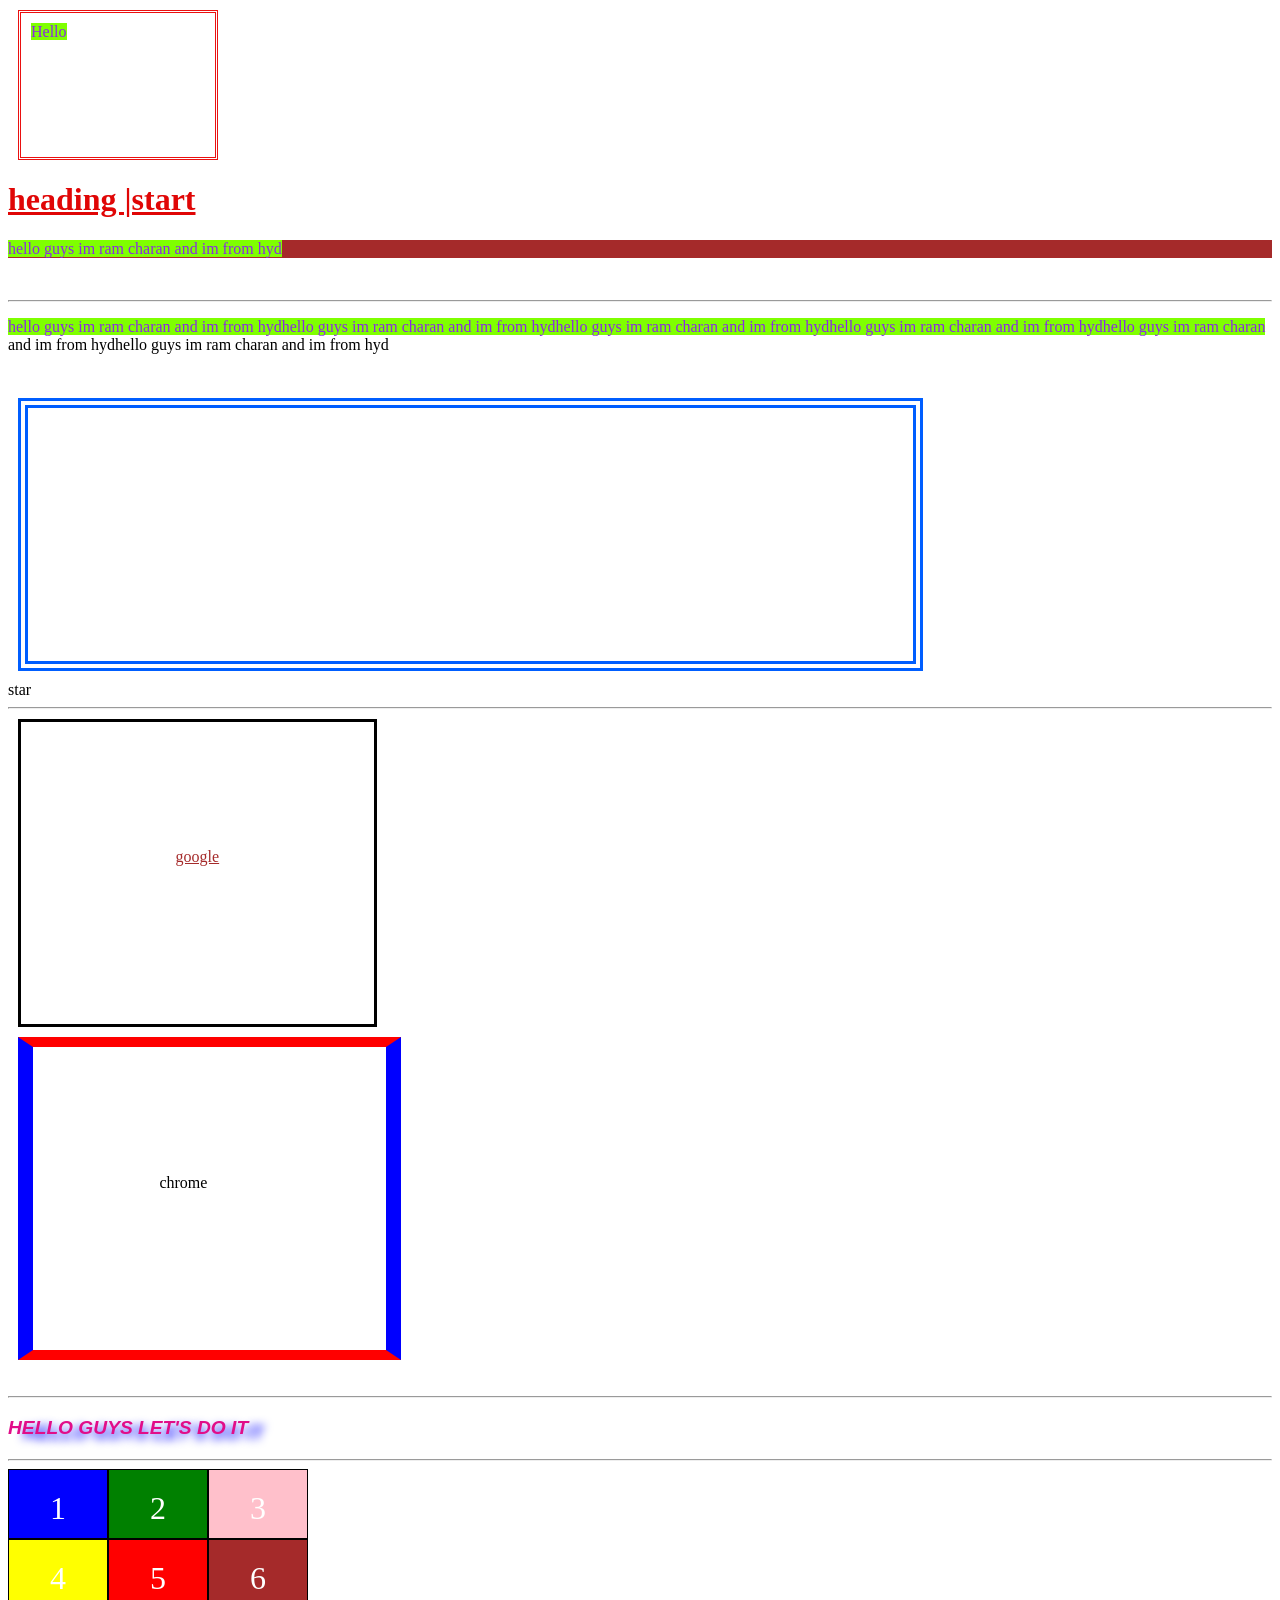
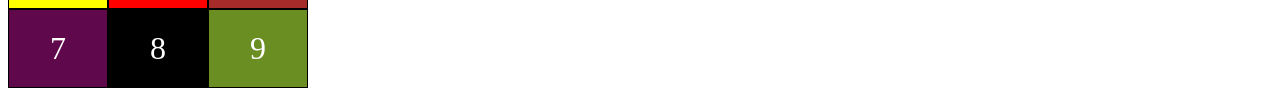
==== index.html @ 11896c87 "Add initial portfolio files including HTML, CSS, JS, and media assets" ====
<!DOCTYPE html>
<html lang="en">
<head>
    <meta charset="UTF-8">
    <meta name="viewport" content="width=device-width, initial-scale=1.0">
    <title>Document</title>
    <script src="script1.js"></script>
    
</head>
<link rel="stylesheet" href="page1.css">
<body>
    
    <p class="box">Hello</p>

<h1>heading |start</h1>
<div>
<p>hello guys im ram charan and im from hyd</p>
</div>
<br><hr>

<p>hello guys im ram charan and im from hydhello guys im ram charan and im from hydhello guys im ram charan and im from hydhello guys im ram charan and im from hydhello guys im ram charan and im from hydhello guys im ram charan and im from hyd

</p>
<br><hr
<div class="box1">star</div>
<br><hr>
<div class="box2"text="google" >google</div>
<div class="box3" text="chrome"
>chrome</div>
<br><hr>
<h3>HELLO GUYS LET'S DO IT</h3>
<hr>

<div class="wrapper">
    <div class="item item1">1</div>
    <div class="item item2">2</div>
    <div class="item item3">3</div>
    <div class="item item4">4</div>
    <div class="item item5">5</div>
    <div class="item item6">6</div>
    <div class="item item7">7</div>
    <div class="item item8">8</div>
    <div class="item item9">9</div>
    

</div>

</body>
</html>
---- page1.css ----
/* .h1{
    color: red;
}

.h1{
    color: green;
}

.p{
    color: yellow;
}

.my_class{
    color:brown;
}

.weapper{
    height: 200px;
    display: flex;
    justify-content: flex-start;
    border: 1px solid red;

} */


.box{
    box-sizing: border-box;
    width: 200px;
    height: 150px;
    border: 3px solid rgb(234, 16, 16);
    border-style: double;
    margin: 10px;
    padding: 10px;

}
.red{
    color: red;
}

h1{
    color: rgb(224, 6, 6);
    text-decoration: underline;
}
div p{
    color:blue;
    background-color: brown;
}

p::first-line{
    color: blueviolet;
    background-color: chartreuse;
}

.box1{
    width: 50%;
    height:50%;
    margin: 10px;
    border: 10px rgb(0, 94, 255) double;
    padding: 10%;
    text-align: justify;
    text-indent: 50%;

}
.box2{
    text-decoration: underline;
    text-overflow:ellipsis;
    color: brown;
    text: indent 20px;
    text-align: center;
}

.box2{
    width: 100px;
    height: 50px;
    margin: 10px;
    border: solid black;
    padding:10%;
}
.box2:hover{
    background-color: aqua;

}
.box3{
    width: 100px;
    height: 50px;
    margin: 10px;
    border: solid black;
    padding:10%;
    border-top: 10px  solid red;
    border-bottom: 10px solid red;
    border-left: 15px solid  blue;
    border-right: 15px solid blue;
}

h3{
    font-family: 'Franklin Gothic Medium', 'Arial Narrow', Arial, sans-serif;
    font-size: larger;
    font-style: italic;
    font-display: block;
    color: rgb(225, 13, 137);
    text-shadow:15px 5px 10px blue;
}
/* .wrapper{
    border: 1px solid black;
    width: 200px;
    height: 300px;
}

.item{
    width: 100px;
    height: 100px;
    padding: 20px;
    border: 10px solid black;
    
}
.item1{
    background-color:  red;
    flex-basis: 200px;
    flex-grow: 1;
    flex-shrink: 1;
}
.item2{
    background-color: blue;
}
.item3{
    background-color: yellow;
} */

.wrapper{
    display:grid;
    grid-template-columns: 100px 100px 100px;
    grid-template-rows: 70px 70px;
    
}
.item{
    border: 1px solid black;
    padding: 20px;
    text-align: center;
    font-size: 32px;
    color: white;
    animation-name:colorchange ;
    animation-duration:10s;
}
.orange:hover{
    transform:scale(1.5)
}
@keyframes colorchange{
    from{
        background-color: blue;
    }
    to{
        background-color: red;
    }
}
.item1{
    background-color: blue;
}
.item2{
    background-color:green;
}
.item3{
    background-color: pink;
}
.item4{
    background-color: yellow;
}
.item5{
    background-color: red;
}
.item6{
    background-color: brown;
}
.item7{
    background-color: rgb(95, 9, 76);
}
.item8{
    background-color: black;
}
.item9{
    background-color: olivedrab;
}
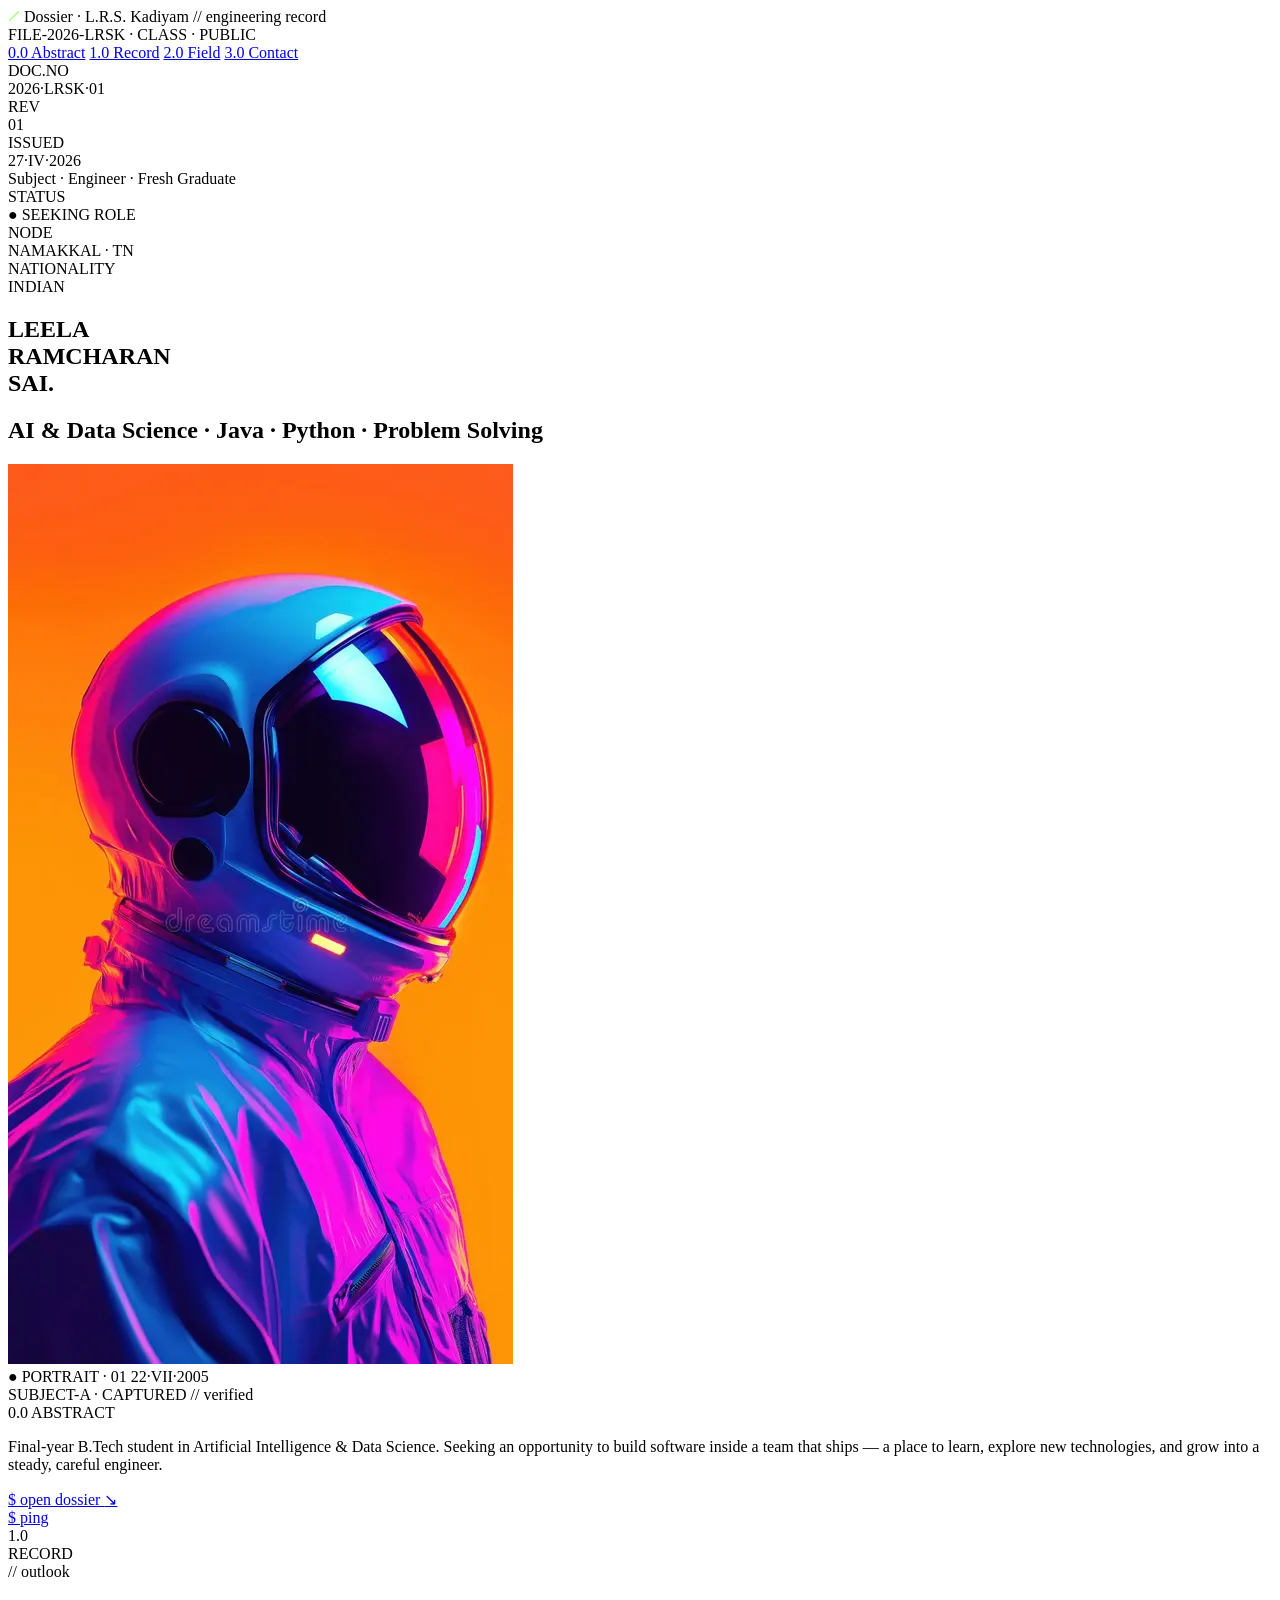
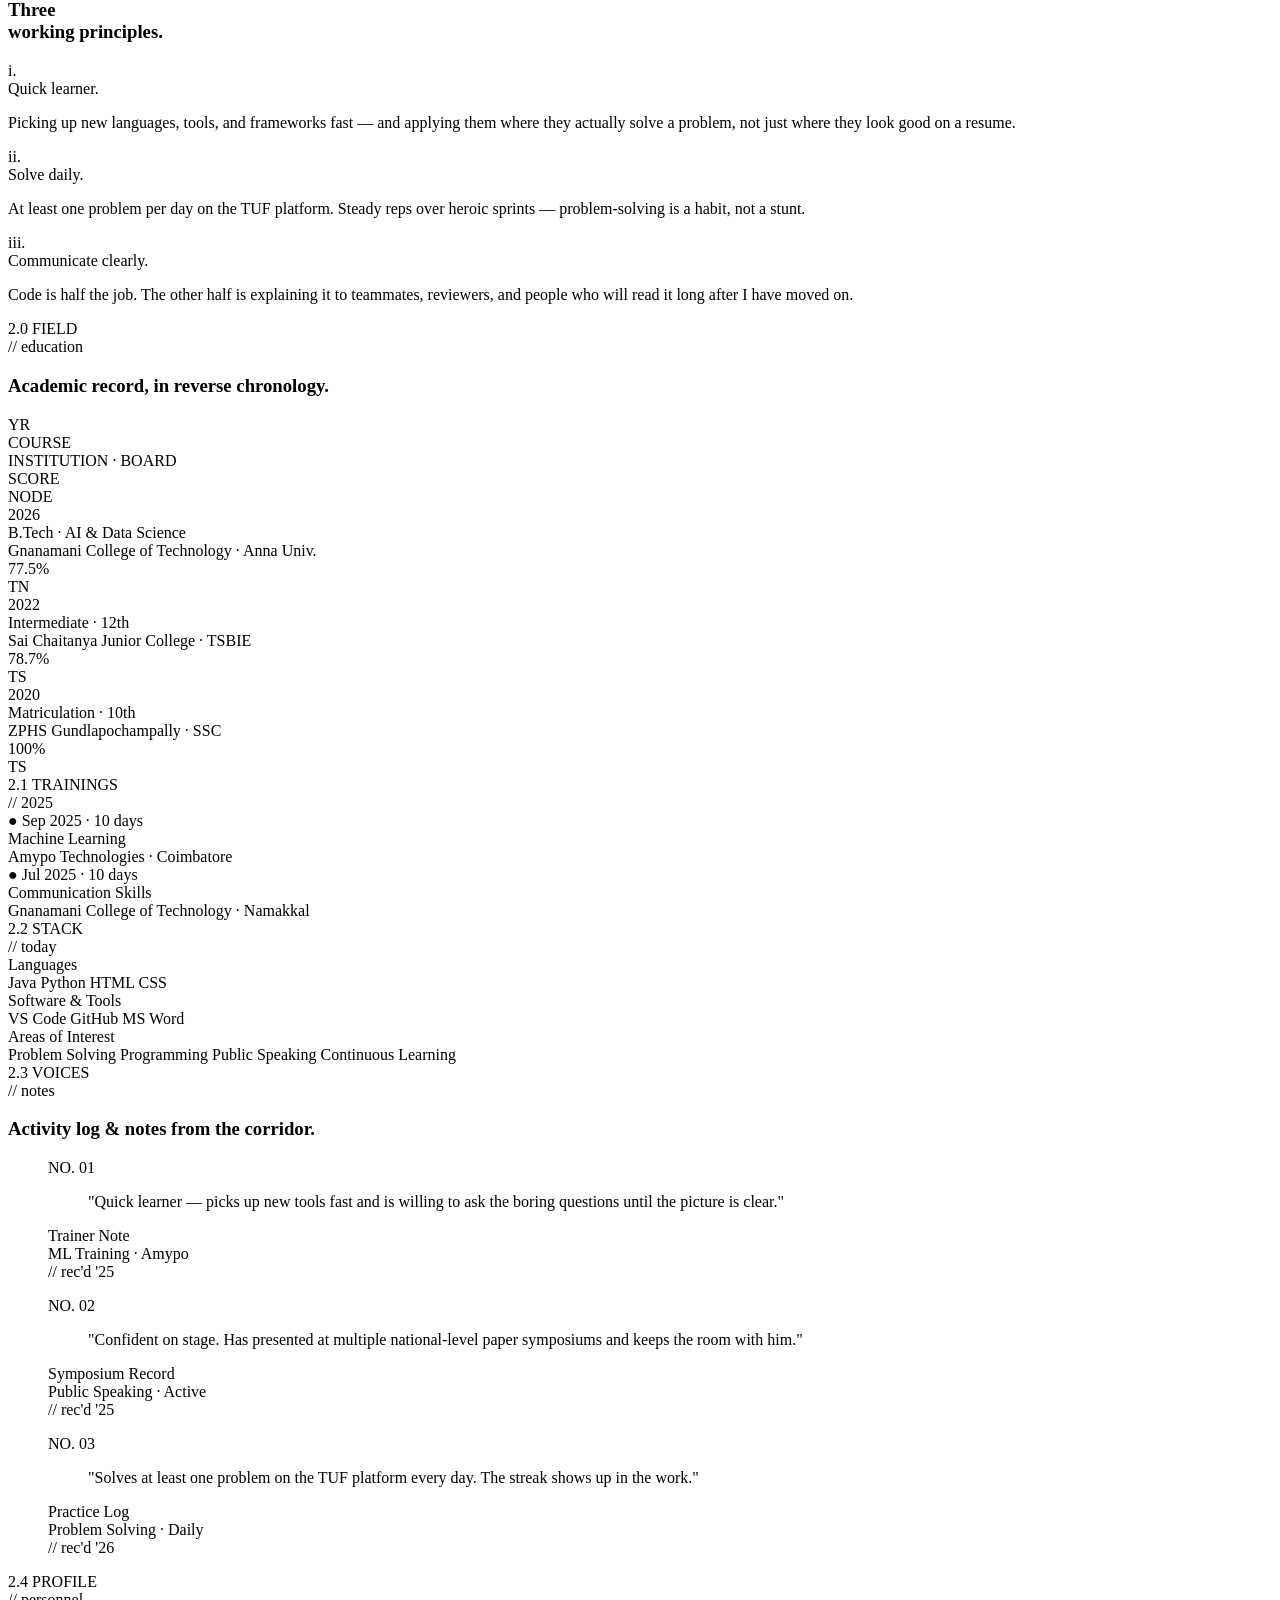
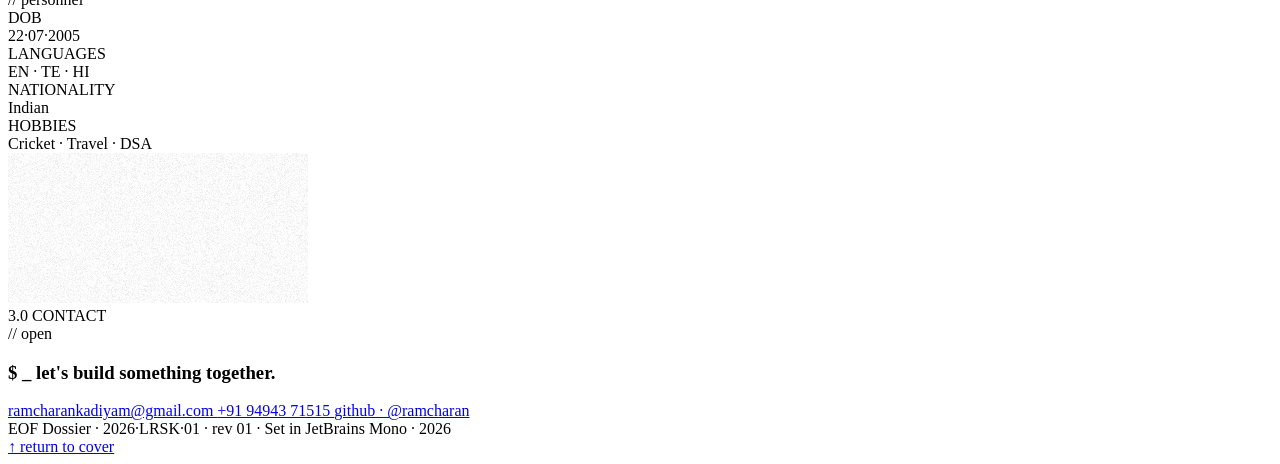
==== commit 0e3493c1: "feat: add main JavaScript functionality for cursor effects, grain field animation, and smooth scroll" ====
--- a/index.html
+++ b/index.html
@@ -1,49 +1,496 @@
-<!DOCTYPE html>
+<!doctype html>
 <html lang="en">
 <head>
-    <meta charset="UTF-8">
-    <meta name="viewport" content="width=device-width, initial-scale=1.0">
-    <title>Document</title>
-    <script src="script1.js"></script>
-    
+  <meta charset="utf-8" />
+  <meta name="viewport" content="width=device-width, initial-scale=1" />
+  <title>Dossier · L.R.S. Kadiyam · AI &amp; Data Science Engineer</title>
+  <meta name="description" content="Portfolio of Leela Ramcharan Sai Kadiyam — Final-year B.Tech student in AI &amp; Data Science. Seeking a role to build software inside a team that ships." />
+  <meta name="author" content="Leela Ramcharan Sai Kadiyam" />
+
+  <!-- Open Graph -->
+  <meta property="og:title" content="Dossier · L.R.S. Kadiyam" />
+  <meta property="og:description" content="AI &amp; Data Science · Java · Python · Problem Solving" />
+  <meta property="og:type" content="website" />
+
+  <!-- Fonts -->
+  <link rel="preconnect" href="https://fonts.googleapis.com" />
+  <link rel="preconnect" href="https://fonts.gstatic.com" crossorigin />
+  <link href="https://fonts.googleapis.com/css2?family=JetBrains+Mono:wght@300;400;500;600&family=Inter:wght@300;400;500;600&display=swap" rel="stylesheet" />
+
+  <!-- Styles -->
+  <link rel="stylesheet" href="css/style.css" />
 </head>
-<link rel="stylesheet" href="page1.css">
 <body>
-    
-    <p class="box">Hello</p>
-
-<h1>heading |start</h1>
-<div>
-<p>hello guys im ram charan and im from hyd</p>
-</div>
-<br><hr>
-
-<p>hello guys im ram charan and im from hydhello guys im ram charan and im from hydhello guys im ram charan and im from hydhello guys im ram charan and im from hydhello guys im ram charan and im from hydhello guys im ram charan and im from hyd
-
-</p>
-<br><hr
-<div class="box1">star</div>
-<br><hr>
-<div class="box2"text="google" >google</div>
-<div class="box3" text="chrome"
->chrome</div>
-<br><hr>
-<h3>HELLO GUYS LET'S DO IT</h3>
-<hr>
-
-<div class="wrapper">
-    <div class="item item1">1</div>
-    <div class="item item2">2</div>
-    <div class="item item3">3</div>
-    <div class="item item4">4</div>
-    <div class="item item5">5</div>
-    <div class="item item6">6</div>
-    <div class="item item7">7</div>
-    <div class="item item8">8</div>
-    <div class="item item9">9</div>
-    
-
-</div>
+
+  <!-- ── Cursor Halo ─────────────────────────────────────────── -->
+  <div id="cursor-halo" aria-hidden="true"></div>
+
+  <!-- ── Persistent Frame Overlay ────────────────────────────── -->
+  <div id="frame-overlay" aria-hidden="true">
+    <div class="frame-tick frame-tick--tl"></div>
+    <div class="frame-tick frame-tick--tr"></div>
+    <div class="frame-tick frame-tick--bl"></div>
+    <div class="frame-tick frame-tick--br"></div>
+  </div>
+
+  <!-- ── TOP STRIP (Sticky Nav) ──────────────────────────────── -->
+  <header id="top-strip">
+    <div class="strip-left">
+      <!-- MarkSlash SVG -->
+      <svg width="12" height="12" viewBox="0 0 14 14" fill="none" aria-hidden="true">
+        <line x1="2" y1="12" x2="12" y2="2" stroke="#9EFF6E" stroke-width="1.4" stroke-linecap="round"/>
+      </svg>
+      <span>Dossier · L.R.S. Kadiyam</span>
+      <span class="muted">// engineering record</span>
+    </div>
+    <div class="strip-center">FILE-2026-LRSK · CLASS · PUBLIC</div>
+    <nav class="strip-right">
+      <a href="#abstract">0.0 Abstract</a>
+      <a href="#record">1.0 Record</a>
+      <a href="#field">2.0 Field</a>
+      <a href="#contact">3.0 Contact</a>
+    </nav>
+  </header>
+
+  <main>
+
+    <!-- ════════════════════════════════════════════════════════
+         COVER
+         ════════════════════════════════════════════════════════ -->
+    <section class="cover">
+
+      <!-- Gradient Sweep -->
+      <div class="gradient-sweep" aria-hidden="true">
+        <div class="gradient-sweep-a"></div>
+        <div class="gradient-sweep-b"></div>
+      </div>
+
+      <div class="content-wrap">
+
+        <!-- Meta strip -->
+        <div class="cover-meta">
+
+          <!-- DOC.NO / REV / ISSUED -->
+          <div class="reveal cover-meta-doc">
+            <div>DOC.NO</div>
+            <div class="val">2026·LRSK·01</div>
+            <div class="gap">REV</div>
+            <div class="val">01</div>
+            <div class="gap">ISSUED</div>
+            <div class="val">27·IV·2026</div>
+          </div>
+
+          <!-- Subject classification -->
+          <div class="reveal cover-meta-subject" data-delay="3">
+            <span class="subject-dot"></span>
+            Subject · Engineer · Fresh Graduate
+          </div>
+
+          <!-- Status / Node / Nationality -->
+          <div class="reveal cover-meta-status" data-delay="5">
+            <div>STATUS</div>
+            <div class="acc">● SEEKING ROLE</div>
+            <div class="gap">NODE</div>
+            <div class="val">NAMAKKAL · TN</div>
+            <div class="gap">NATIONALITY</div>
+            <div class="val">INDIAN</div>
+          </div>
+
+        </div><!-- /cover-meta -->
+
+        <!-- Hero: name + portrait -->
+        <div class="cover-hero">
+
+          <!-- Name block -->
+          <div class="reveal" data-delay="2">
+            <h1 class="hero-name">
+              LEELA<br/>RAMCHARAN<br/>SAI<span class="dot">.</span>
+            </h1>
+            <h2 class="hero-subtitle">AI &amp; Data Science · Java · Python · Problem Solving</h2>
+          </div>
+
+          <!-- Portrait -->
+          <div class="reveal" data-delay="5">
+            <div class="portrait-wrap">
+              <div class="portrait-frame">
+                <img
+                  src="space_helmet.webp"
+                  alt="Subject portrait — L.R.S. Kadiyam"
+                />
+                <!-- Terminal corner ticks -->
+                <div class="portrait-tick portrait-tick--tl" aria-hidden="true"></div>
+                <div class="portrait-tick portrait-tick--tr" aria-hidden="true"></div>
+                <div class="portrait-tick portrait-tick--bl" aria-hidden="true"></div>
+                <div class="portrait-tick portrait-tick--br" aria-hidden="true"></div>
+                <!-- Scanline overlay -->
+                <div class="portrait-scanline" aria-hidden="true"></div>
+                <!-- Meta caption inside frame -->
+                <div class="portrait-caption">
+                  <span class="acc">● PORTRAIT · 01</span>
+                  <span>22·VII·2005</span>
+                </div>
+              </div>
+              <!-- Tag block beneath frame -->
+              <div class="portrait-tag">
+                <span>SUBJECT-A · CAPTURED</span>
+                <span class="acc">// verified</span>
+              </div>
+            </div>
+          </div>
+
+        </div><!-- /cover-hero -->
+
+        <!-- Abstract -->
+        <div id="abstract" class="cover-abstract">
+          <div class="sidebar-label">0.0 ABSTRACT</div>
+          <div class="reveal">
+            <p>
+              Final-year B.Tech student in Artificial Intelligence &amp; Data Science. Seeking
+              an opportunity to build software inside a team that ships — a place to learn,
+              explore new technologies, and grow into a steady, careful engineer.
+            </p>
+          </div>
+        </div>
+
+        <!-- CTAs -->
+        <div class="cover-ctas">
+          <div class="reveal" data-delay="4">
+            <a href="#field" class="btn-primary">$ open dossier <span>↘</span></a>
+          </div>
+          <div class="reveal" data-delay="6">
+            <a href="#contact" class="btn-outline">$ ping</a>
+          </div>
+        </div>
+
+      </div><!-- /content-wrap -->
+    </section><!-- /cover -->
+
+
+    <!-- ════════════════════════════════════════════════════════
+         1.0 RECORD — Working Principles
+         ════════════════════════════════════════════════════════ -->
+    <section id="record">
+      <div class="content-wrap">
+        <div class="record-inner">
+
+          <!-- Sidebar label -->
+          <div class="reveal record-sidebar">
+            <div class="sidebar-label">
+              1.0<br/>RECORD<br/><span class="acc">// outlook</span>
+            </div>
+          </div>
+
+          <!-- Content -->
+          <div>
+            <div class="reveal" data-delay="1">
+              <h3 class="record-heading">
+                Three<br/>working principles<span class="dot">.</span>
+              </h3>
+            </div>
+
+            <!-- Principle i -->
+            <div class="reveal principle principle--first" data-delay="2">
+              <div class="principle-num">i.</div>
+              <div>
+                <div class="principle-title">Quick learner.</div>
+                <p class="principle-body">
+                  Picking up new languages, tools, and frameworks fast — and applying them where they actually
+                  solve a problem, not just where they look good on a resume.
+                </p>
+              </div>
+            </div>
+
+            <!-- Principle ii -->
+            <div class="reveal principle" data-delay="3">
+              <div class="principle-num">ii.</div>
+              <div>
+                <div class="principle-title">Solve daily.</div>
+                <p class="principle-body">
+                  At least one problem per day on the TUF platform. Steady reps over heroic sprints —
+                  problem-solving is a habit, not a stunt.
+                </p>
+              </div>
+            </div>
+
+            <!-- Principle iii -->
+            <div class="reveal principle" data-delay="4">
+              <div class="principle-num">iii.</div>
+              <div>
+                <div class="principle-title">Communicate clearly.</div>
+                <p class="principle-body">
+                  Code is half the job. The other half is explaining it to teammates, reviewers, and
+                  people who will read it long after I have moved on.
+                </p>
+              </div>
+            </div>
+
+          </div>
+        </div><!-- /record-inner -->
+      </div><!-- /content-wrap -->
+    </section><!-- /record -->
+
+
+    <!-- ════════════════════════════════════════════════════════
+         2.0 FIELD — Education + Trainings + Stack
+         ════════════════════════════════════════════════════════ -->
+    <section id="field">
+      <div class="content-wrap">
+
+        <!-- Section heading -->
+        <div class="reveal field-heading-row">
+          <div class="sidebar-label">
+            2.0 FIELD<br/><span class="acc">// education</span>
+          </div>
+          <h3 class="field-heading">
+            Academic record, in reverse chronology<span class="dot">.</span>
+          </h3>
+        </div>
+
+        <!-- Education table -->
+        <div class="edu-table-scroll">
+          <div class="edu-table">
+
+            <!-- Header row -->
+            <div class="edu-row edu-header">
+              <div>YR</div>
+              <div>COURSE</div>
+              <div>INSTITUTION · BOARD</div>
+              <div class="right">SCORE</div>
+              <div class="right">NODE</div>
+            </div>
+
+            <!-- Row 1 — B.Tech -->
+            <div class="reveal edu-row" data-hover data-delay="1">
+              <div class="edu-yr">2026</div>
+              <div class="edu-course">B.Tech · AI &amp; Data Science</div>
+              <div class="edu-inst">Gnanamani College of Technology · Anna Univ.</div>
+              <div class="edu-score">77.5%</div>
+              <div class="edu-node">TN</div>
+            </div>
+
+            <!-- Row 2 — Intermediate -->
+            <div class="reveal edu-row" data-hover data-delay="2">
+              <div class="edu-yr">2022</div>
+              <div class="edu-course">Intermediate · 12th</div>
+              <div class="edu-inst">Sai Chaitanya Junior College · TSBIE</div>
+              <div class="edu-score">78.7%</div>
+              <div class="edu-node">TS</div>
+            </div>
+
+            <!-- Row 3 — Matriculation -->
+            <div class="reveal edu-row" data-hover data-delay="3">
+              <div class="edu-yr">2020</div>
+              <div class="edu-course">Matriculation · 10th</div>
+              <div class="edu-inst">ZPHS Gundlapochampally · SSC</div>
+              <div class="edu-score">100%</div>
+              <div class="edu-node">TS</div>
+            </div>
+
+          </div><!-- /edu-table -->
+        </div><!-- /edu-table-scroll -->
+
+        <!-- 2.1 Trainings -->
+        <div class="trainings-wrap">
+          <div class="sidebar-label">
+            2.1 TRAININGS<br/><span class="acc">// 2025</span>
+          </div>
+          <div class="trainings-grid">
+
+            <!-- Training 1 -->
+            <div class="reveal training-card" data-delay="2">
+              <div class="training-date">● Sep 2025 · 10 days</div>
+              <div class="training-title">Machine Learning</div>
+              <div class="training-org">Amypo Technologies · Coimbatore</div>
+            </div>
+
+            <!-- Training 2 -->
+            <div class="reveal training-card" data-delay="4">
+              <div class="training-date">● Jul 2025 · 10 days</div>
+              <div class="training-title">Communication Skills</div>
+              <div class="training-org">Gnanamani College of Technology · Namakkal</div>
+            </div>
+
+          </div>
+        </div><!-- /trainings-wrap -->
+
+        <!-- 2.2 Stack -->
+        <div class="stack-wrap">
+          <div class="sidebar-label">
+            2.2 STACK<br/><span class="acc">// today</span>
+          </div>
+          <div>
+
+            <div class="stack-category-label">Languages</div>
+            <div class="chips">
+              <span class="chip chip--solid">Java</span>
+              <span class="chip chip--solid">Python</span>
+              <span class="chip chip--solid">HTML</span>
+              <span class="chip chip--solid">CSS</span>
+            </div>
+
+            <div class="stack-category-label">Software &amp; Tools</div>
+            <div class="chips">
+              <span class="chip chip--muted">VS Code</span>
+              <span class="chip chip--muted">GitHub</span>
+              <span class="chip chip--muted">MS Word</span>
+            </div>
+
+            <div class="stack-category-label">Areas of Interest</div>
+            <div class="chips">
+              <span class="chip chip--dashed">Problem Solving</span>
+              <span class="chip chip--dashed">Programming</span>
+              <span class="chip chip--dashed">Public Speaking</span>
+              <span class="chip chip--dashed">Continuous Learning</span>
+            </div>
+
+          </div>
+        </div><!-- /stack-wrap -->
+
+      </div><!-- /content-wrap -->
+    </section><!-- /field -->
+
+
+    <!-- ════════════════════════════════════════════════════════
+         2.3 VOICES — Activity log & notes
+         ════════════════════════════════════════════════════════ -->
+    <section class="voices">
+      <div class="content-wrap">
+
+        <!-- Heading -->
+        <div class="reveal voices-heading-row">
+          <div class="sidebar-label">
+            2.3 VOICES<br/><span class="acc">// notes</span>
+          </div>
+          <h3 class="voices-heading">
+            Activity log &amp; notes from the corridor<span class="dot">.</span>
+          </h3>
+        </div>
+
+        <!-- Voices grid -->
+        <div class="voices-grid">
+
+          <!-- Voice 1 -->
+          <figure class="reveal voice-card" data-delay="2">
+            <div class="voice-num">NO. 01</div>
+            <blockquote class="voice-quote">
+              <span class="acc">"</span>Quick learner — picks up new tools fast and is willing to ask the boring questions until the picture is clear.<span class="acc">"</span>
+            </blockquote>
+            <figcaption class="voice-caption">
+              <div class="who">Trainer Note</div>
+              <div class="role">ML Training · Amypo</div>
+              <div class="stamp">// rec'd '25</div>
+            </figcaption>
+          </figure>
+
+          <!-- Voice 2 -->
+          <figure class="reveal voice-card" data-delay="4">
+            <div class="voice-num">NO. 02</div>
+            <blockquote class="voice-quote">
+              <span class="acc">"</span>Confident on stage. Has presented at multiple national-level paper symposiums and keeps the room with him.<span class="acc">"</span>
+            </blockquote>
+            <figcaption class="voice-caption">
+              <div class="who">Symposium Record</div>
+              <div class="role">Public Speaking · Active</div>
+              <div class="stamp">// rec'd '25</div>
+            </figcaption>
+          </figure>
+
+          <!-- Voice 3 -->
+          <figure class="reveal voice-card" data-delay="6">
+            <div class="voice-num">NO. 03</div>
+            <blockquote class="voice-quote">
+              <span class="acc">"</span>Solves at least one problem on the TUF platform every day. The streak shows up in the work.<span class="acc">"</span>
+            </blockquote>
+            <figcaption class="voice-caption">
+              <div class="who">Practice Log</div>
+              <div class="role">Problem Solving · Daily</div>
+              <div class="stamp">// rec'd '26</div>
+            </figcaption>
+          </figure>
+
+        </div><!-- /voices-grid -->
+
+        <!-- 2.4 Profile -->
+        <div class="profile-wrap">
+          <div class="sidebar-label">
+            2.4 PROFILE<br/><span class="acc">// personnel</span>
+          </div>
+          <div class="profile-grid">
+            <div class="profile-cell">
+              <div class="profile-key">DOB</div>
+              <div class="profile-val">22·07·2005</div>
+            </div>
+            <div class="profile-cell">
+              <div class="profile-key">LANGUAGES</div>
+              <div class="profile-val">EN · TE · HI</div>
+            </div>
+            <div class="profile-cell">
+              <div class="profile-key">NATIONALITY</div>
+              <div class="profile-val">Indian</div>
+            </div>
+            <div class="profile-cell">
+              <div class="profile-key">HOBBIES</div>
+              <div class="profile-val">Cricket · Travel · DSA</div>
+            </div>
+          </div>
+        </div><!-- /profile-wrap -->
+
+      </div><!-- /content-wrap -->
+    </section><!-- /voices -->
+
+
+    <!-- ════════════════════════════════════════════════════════
+         3.0 CONTACT
+         ════════════════════════════════════════════════════════ -->
+    <section id="contact">
+
+      <!-- Grain field canvas -->
+      <canvas id="grain-canvas" aria-hidden="true"></canvas>
+
+      <div class="content-wrap">
+        <div class="contact-inner">
+
+          <div class="sidebar-label">
+            3.0 CONTACT<br/><span class="acc">// open</span>
+          </div>
+
+          <div>
+            <div class="reveal">
+              <h3 class="contact-heading">
+                $ <span class="contact-caret">_</span> let's build something together.
+              </h3>
+            </div>
+            <div class="reveal contact-links" data-delay="4">
+              <a href="mailto:ramcharankadiyam@gmail.com" class="contact-link-primary">
+                ramcharankadiyam@gmail.com
+              </a>
+              <a href="tel:+919494371515" class="contact-link-outline">
+                +91 94943 71515
+              </a>
+              <a href="https://github.com/Ramcharan9494" target="_blank" rel="noopener noreferrer" class="contact-link-outline">
+                github · @ramcharan
+              </a>
+            </div>
+          </div>
+
+        </div><!-- /contact-inner -->
+      </div><!-- /content-wrap -->
+
+      <!-- Footer -->
+      <footer class="site-footer">
+        <span>EOF</span>
+        <span>Dossier · 2026·LRSK·01 · rev 01 · Set in JetBrains Mono · 2026</span>
+        <div class="footer-right">
+          <a href="#abstract">↑ return to cover</a>
+        </div>
+      </footer>
+
+    </section><!-- /contact -->
+
+  </main>
+
+  <!-- Scripts -->
+  <script src="js/main.js" defer></script>
 
 </body>
-</html>+</html>
